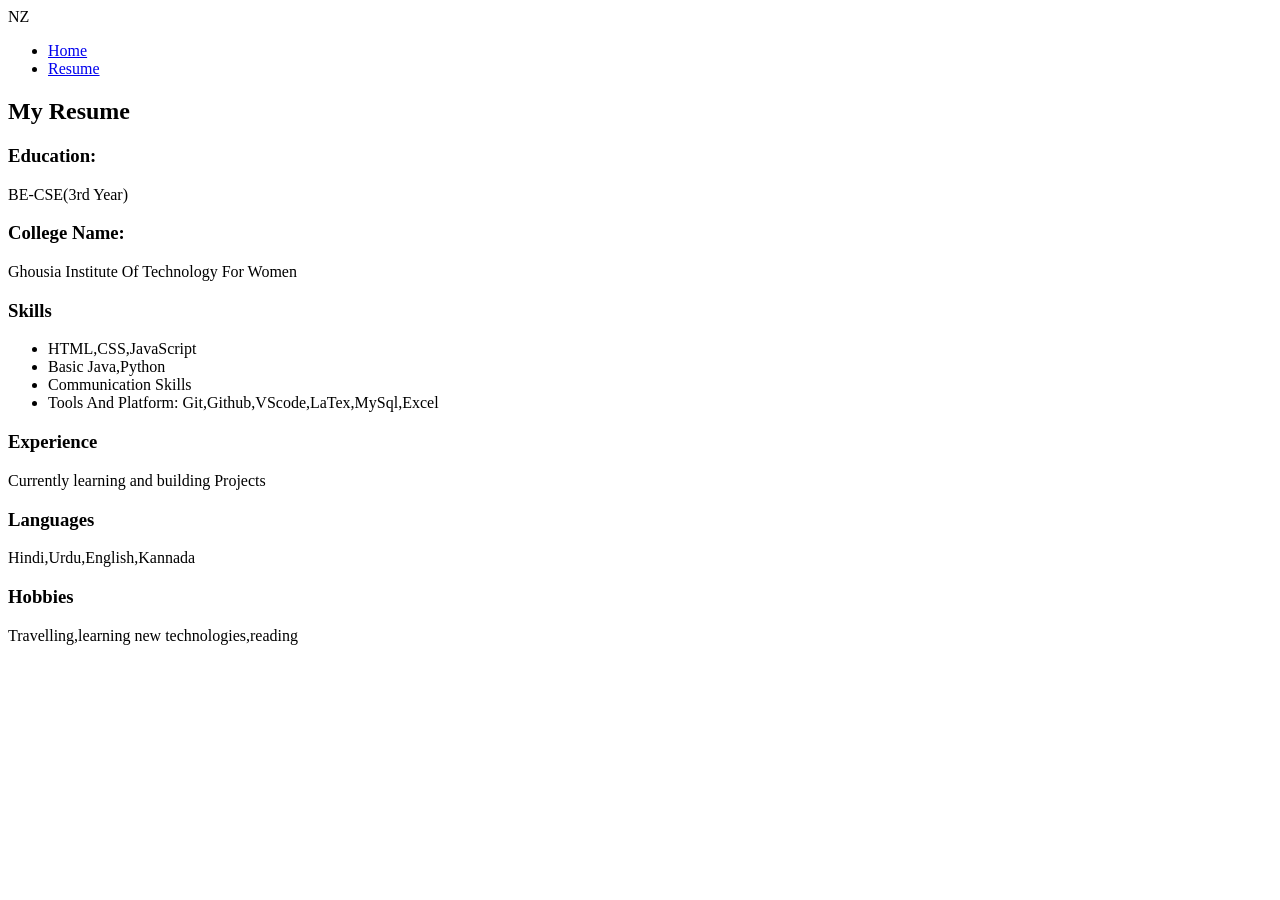
==== resume.html @ 11e604b5 "Add files via upload" ====
<!DOCTYPE html>
<html lang="en">
<head>
    <meta charset="UTF-8">
    <meta name="viewport" content="width=device-width,initial-scale=1.0">
    <title>My Resume</title>
    <link rel="stylesheet" href="style.css">
</head>

<body class="resume-page">

<nav class="navbar">
    <div class="logo">NZ</div>
    <ul class="nav-links">
        <li><a href="./index.html">Home</a></li>
        <li><a href="./resume.html">Resume</a></li>
    </ul>
</nav>

<section class="resume-container">

    <h2 class="resume-title">My Resume</h2>

    <div class="resume-box"> 
        <h3>Education:</h3>
        <p>BE-CSE(3rd Year)</p>

        <h3>College Name:</h3>
        <p>Ghousia Institute Of Technology For Women</p>

        <h3>Skills</h3>
        <ul>
            <li>HTML,CSS,JavaScript</li>
            <li>Basic Java,Python</li>
            <li>Communication Skills</li>
            <li>Tools And Platform: Git,Github,VScode,LaTex,MySql,Excel</li>
        </ul>

        <h3>Experience</h3>
        <p>Currently learning and building Projects</p>

        <h3>Languages</h3>
        <p>Hindi,Urdu,English,Kannada</p>

        <h3>Hobbies</h3>
        <p>Travelling,learning new technologies,reading</p>
    </div>

</section>

</body>
</html>
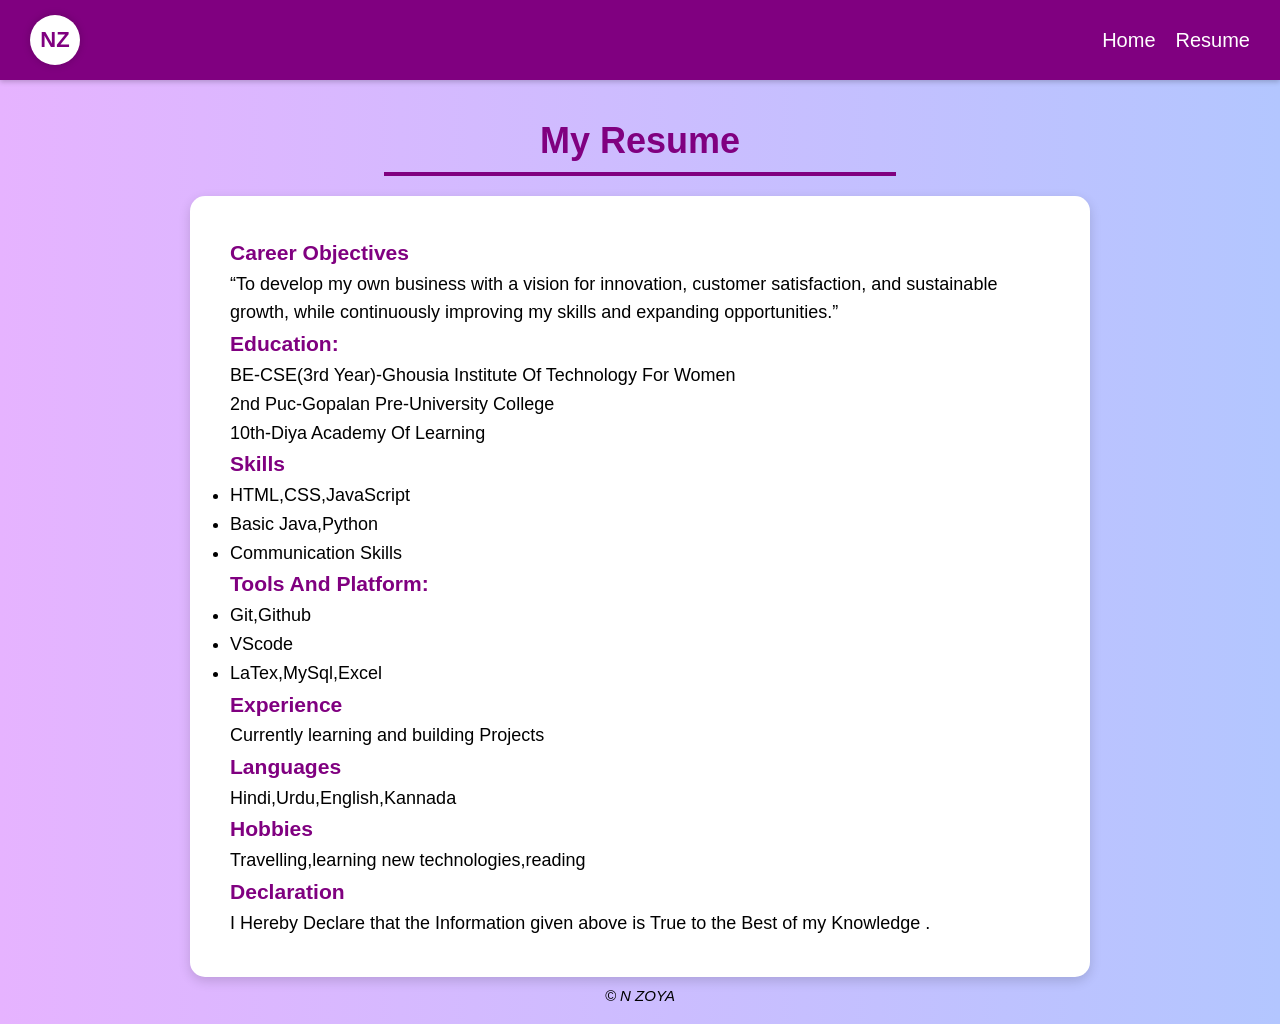
==== commit 5ae5362a: "Add files via upload" ====
--- a/resume.html
+++ b/resume.html
@@ -22,18 +22,24 @@
     <h2 class="resume-title">My Resume</h2>
 
     <div class="resume-box"> 
-        <h3>Education:</h3>
-        <p>BE-CSE(3rd Year)</p>
-
-        <h3>College Name:</h3>
-        <p>Ghousia Institute Of Technology For Women</p>
+         <h3>Career Objectives</h3>
+          <p>“To develop my own business with a vision for innovation, customer satisfaction, and sustainable growth, while continuously improving my skills and expanding opportunities.”</p>
+        
+  <h3>Education:</h3>
+        <p>BE-CSE(3rd Year)-Ghousia Institute Of Technology For Women</p>
+        <p>2nd Puc-Gopalan Pre-University College</p>
+        <p>10th-Diya Academy Of Learning</p>
 
         <h3>Skills</h3>
         <ul>
             <li>HTML,CSS,JavaScript</li>
             <li>Basic Java,Python</li>
             <li>Communication Skills</li>
-            <li>Tools And Platform: Git,Github,VScode,LaTex,MySql,Excel</li>
+            <h3>Tools And Platform:</h3>
+            <li> Git,Github</li> 
+            <li>VScode</li>
+            <li>LaTex,MySql,Excel</li>
+           
         </ul>
 
         <h3>Experience</h3>
@@ -44,9 +50,14 @@
 
         <h3>Hobbies</h3>
         <p>Travelling,learning new technologies,reading</p>
+
+         <h3>Declaration</h3>
+        <p>I Hereby Declare that the Information given above is True to the Best of my Knowledge .</p>
     </div>
 
 </section>
-
+<footer class="site-footer">
+<p>© N ZOYA</p>
+</footer>
 </body>
 </html>
--- a/style.css
+++ b/style.css
@@ -0,0 +1,205 @@
+/* ======== Global Reset ======== */
+* {
+    margin: 0;
+    padding: 0;
+    box-sizing: border-box;
+    font-family: 'times-new roman', sans-serif;
+}
+
+/* ======== Body ======== */
+body {
+    background: linear-gradient(to right, #e6b3ff, #b3c6ff);
+}
+
+/* ======== Navbar ======== */
+.navbar {
+    display: flex;
+    justify-content: space-between;
+    align-items: center;
+    position: fixed;
+    top: 0;
+    left: 0;
+    width: 100%;
+    background: purple;
+    padding: 15px 30px;
+    z-index: 1000;
+    box-shadow: 0 2px 5px rgba(0,0,0,0.2);
+}
+
+.logo {
+    background: white;
+    color: purple;
+    font-weight: bold;
+    font-size: 22px;
+    width: 50px;
+    height: 50px;
+    border-radius: 50%;
+    display: flex;
+    justify-content: center;
+    align-items: center;
+    box-shadow: 0 0 8px rgba(0,0,0,0.2);
+}
+
+.nav-links {
+    display: flex;
+    list-style: none;
+    gap: 20px;
+}
+.nav-links a {
+    text-decoration: none;
+    color: white;
+    font-weight: 500;
+    font-size: 20px;
+}
+.nav-links a:hover {
+    text-decoration: none;
+}
+
+/* ======== HOME / BIO SECTION ======== */
+.container {
+    margin-top: 130px;
+    width: 85%;
+    margin-left: auto;
+    margin-right: auto;
+    display: flex;
+    flex-direction: column;
+    justify-content: center;
+    align-items: center;
+}
+
+
+
+
+/* Purple underline under BIO DATA */
+h1{
+    content: "";
+    display: block;
+    width: 450px;
+    height: 4px;
+    background: purple;
+     margin: 120px auto 20px auto;
+    padding-bottom: 10px;
+}
+
+.info-box {
+    background: #fff;
+    padding: 45px;
+    border-radius: 20px;
+    box-shadow: 0 4px 12px rgba(0,0,0,0.18);
+    width: 90%;
+    display: flex;
+    justify-content: space-between;
+    align-items: center;
+}
+
+/* Text Styling */
+.text-info {
+    width: 60%;
+    color: #3f0063;  /* DARK PURPLE FONT */
+}
+
+.text-info h3 {
+    color: purple;
+    font-size: 22px;
+    font-weight: 800;
+    margin-bottom: 10px;
+}
+
+.text-info p {
+    font-size: 19px;
+    line-height: 1.8;
+    margin-bottom: 14px;
+}
+
+/* Profile Image */
+.profile-img {
+    width: 230px;
+    height: 230px;
+    border-radius: 50%;
+    border: 5px solid purple;
+    box-shadow: 0 4px 15px rgba(0,0,0,0.25);
+    object-fit: cover;
+}
+
+h2 {
+    font-size: 40px;
+    font-weight: 700;
+    text-align: center;
+    color: purple;
+    border-bottom: 4px solid purple;
+    width: 50%;
+    margin: 0 auto 25px auto;
+    padding-bottom: 10px;
+}
+
+.go-resume {
+    display: inline-block;      /* ensures it can scale */
+    font-size: 70px;            /* big size */
+    font-weight: bold;
+    color: purple;
+    text-decoration: none;      /* removes underline */
+    margin-top: 40px;
+    transition: all 0.3s ease;
+}
+
+.go-resume:hover {
+    color: #ff66cc;             /* hover color */
+    transform: scale(1.1);      /* slight grow on hover */
+}
+
+
+/* ======== Resume Page ======== */
+.resume-title {
+    font-size: 36px;
+    font-weight: 700;
+    color: purple;
+    text-align: center;
+    border-bottom: 4px solid purple;
+    width: 40%;
+    margin: 120px auto 20px auto;
+    padding-bottom: 10px;
+}
+.text-info {
+    width: 60%;
+    color: #3f0063;  /* DARK PURPLE FONT */
+}
+/* Make only Resume h3 headings purple */
+.resume-box h3 {
+    color: purple;
+}
+
+
+
+/* Text Styling for BIO DATA */
+.text-info h3 {
+    color: purple;
+    font-size: 22px;
+    font-weight: 800;
+    margin-bottom: 10px;
+}
+
+/* Make only the labels (Name:, Age:, etc.) purple */
+.text-info p b {
+    color: purple;
+    font-weight: 700;
+}
+
+
+.resume-box {
+    max-width: 900px;
+    width: 90%;
+    margin: auto;
+    background: #fff;
+    padding: 40px;
+    border-radius: 15px;
+    box-shadow: 0 4px 12px rgba(0,0,0,0.15);
+    font-size: 18px;
+    line-height: 1.6;
+}
+.site-footer{
+    text-align: center;
+    padding: 10px 0 20px;
+    color: black;
+    font-size: 15px;
+    font-style: oblique;
+}
